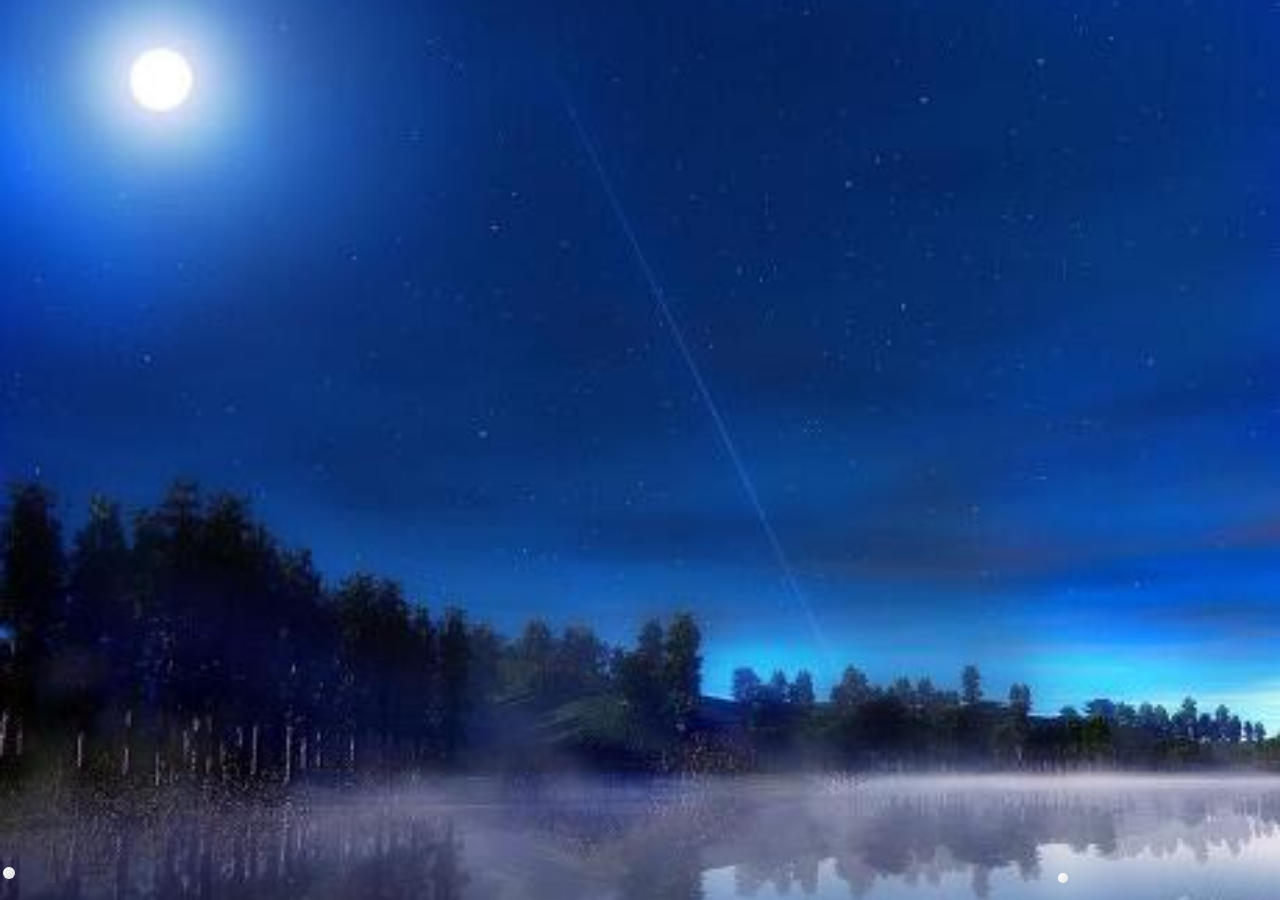
==== index.html @ d1c617c7 "Dft" ====
<!DOCTYPE html>
<html>

<head>
    <link rel="stylesheet" href="style.css">
    <style>
        body,
        html {
            height: 100%;
            margin: 0;
            overflow: hidden; 
            touch-action: none; 
        }

        .bgimg {
            background-image: url('bgimg.jpg');
            height: 100%;
            background-position: center;
            background-size: cover;
            position: relative;
            color: white;
            font-family: "Courier New", Courier, monospace;
            font-size: 62.5%;
        }

        .middle {
            position: absolute;
            top: 50%;
            left: 50%;
            font-size: 1px;
            transform: translate(-50%, -50%);
        }
    </style>
    <title></title>

    <script>
        window.console = window.console || function (t) { };
    </script>
    <script>
        if (document.location.search.match(/type=embed/gi)) {
            window.parent.postMessage("resize", "*");
        }
    </script>
</head>


<body translate="no" style="overflow-x: hidden;overflow-y: hidden;">

    <script src="https://ajax.googleapis.com/ajax/libs/jquery/1.10.2/jquery.min.js"></script>
    <script>
        $(window).load(function () {
            $('body').sakura();
        });
    </script>

    <script id="rendered-js">
        (function ($) {
            // requestAnimationFrame Polyfill
            (function () {
                var lastTime = 0;
                var vendors = ['ms', 'moz', 'webkit', 'o'];

                for (var x = 0; x < vendors.length && !window.requestAnimationFrame; ++x) {
                    window.requestAnimationFrame = window[vendors[x] + 'RequestAnimationFrame'];
                    window.cancelAnimationFrame = window[vendors[x] + 'CancelAnimationFrame'] || window[vendors[x] + 'CancelRequestAnimationFrame'];
                }

                if (!window.requestAnimationFrame)
                    window.requestAnimationFrame = function (callback, element) {
                        var currTime = new Date().getTime();
                        var timeToCall = Math.max(0, 16 - (currTime - lastTime));
                        var id = window.setTimeout(function () {
                            callback(currTime + timeToCall);
                        },
                            timeToCall);
                        lastTime = currTime + timeToCall;

                        return id;
                    };

                if (!window.cancelAnimationFrame)
                    window.cancelAnimationFrame = function (id) {
                        clearTimeout(id);
                    };
            })();

            // Sakura function.
            $.fn.sakura = function (options) {
                // We rely on these random values a lot, so define a helper function for it.
                function getRandomInt(min, max) {
                    return Math.floor(Math.random() * (max - min + 1)) + min;
                }

                // Helper function to attach cross-browser events to an element.
                var prefixes = ['moz', 'ms', 'o', 'webkit', ''];
                var prefCount = prefixes.length;

                function prefixedEvent(element, type, callback) {
                    for (var i = 0; i < prefCount; i++) {
                        if (!prefixes[i]) {
                            type = type.toLowerCase();
                        }

                        element.get(0).addEventListener(prefixes[i] + type, callback, false);
                    }
                }

                // Defaults for the option object, which gets extended below.
                var defaults = {
                    blowAnimations: ['blow-soft-left', 'blow-medium-left', 'blow-hard-left', 'blow-soft-right', 'blow-medium-right', 'blow-hard-right'],
                    className: 'sakura',
                    fallSpeed: 3,
                    maxSize: 14,
                    minSize: 9,
                    newOn: 300,
                    swayAnimations: ['sway-0', 'sway-1', 'sway-2', 'sway-3', 'sway-4', 'sway-5', 'sway-6', 'sway-7', 'sway-8']
                };


                var options = $.extend({}, defaults, options);

                // Declarations.
                var documentHeight = $(document).height();
                var documentWidth = $(document).width();
                var sakura = $('<div class="' + options.className + '" />');

                // Set the overflow-x CSS property on the body to prevent horizontal scrollbars.
                $('body').css({ 'overflow-x': 'hidden' });

                // Function that inserts new petals into the document.
                var petalCreator = function () {
                    setTimeout(function () {
                        requestAnimationFrame(petalCreator);
                    }, options.newOn);

                    // Get one random animation of each type and randomize fall time of the petals.
                    var blowAnimation = options.blowAnimations[Math.floor(Math.random() * options.blowAnimations.length)];
                    var swayAnimation = options.swayAnimations[Math.floor(Math.random() * options.swayAnimations.length)];
                    var fallTime = (Math.round(documentHeight * 0.007) + Math.random() * 5) * options.fallSpeed;

                    var animations = 'fall ' + fallTime + 's linear 0s 1' + ', ' +
                        blowAnimation + ' ' + ((fallTime > 30 ? fallTime : 30) - 20 + getRandomInt(0, 20)) + 's linear 0s infinite' + ', ' +
                        swayAnimation + ' ' + getRandomInt(2, 4) + 's linear 0s infinite';
                    var petal = sakura.clone();
                    var size = getRandomInt(options.minSize, options.maxSize);
                    var startPosLeft = Math.random() * documentWidth - 100;
                    var startPosTop = -(Math.random() * 20 + 15);

                    // Apply Event Listener to remove petals that reach the bottom of the page.
                    prefixedEvent(petal, 'AnimationEnd', function () {
                        $(this).remove();
                    });

                    // Apply Event Listener to remove petals that finish their horizontal float animation.
                    prefixedEvent(petal, 'AnimationIteration', function (ev) {
                        if ($.inArray(ev.animationName, options.blowAnimations) != -1) {
                            $(this).remove();
                        }
                    });

                    petal.
                        css({
                            '-webkit-animation': animations,
                            '-o-animation': animations,
                            '-ms-animation': animations,
                            '-moz-animation': animations,
                            animation: animations,
                            height: size,
                            left: startPosLeft,
                            'margin-top': startPosTop,
                            width: size
                        }).

                        appendTo('body');
                };


                // Recalculate documentHeight and documentWidth on browser resize.
                $(window).resize(function () {
                    documentHeight = $(document).height();
                    documentWidth = $(document).width();
                });

                // Finally: Start adding petals.
                requestAnimationFrame(petalCreator);
            };
        })(jQuery);
  //# sourceURL=pen.js
    </script>

    <div class="sakura">
    </div>
    <div class="bgimg">
        <div class="middle">
            <p id="demo" style="font-size: 3.3rem;"></p>
        </div>
    </div>

    <script>
        // Set the date we're counting down to
        var countDownDate = new Date("Sep 17, 2021 0:0:0").getTime();

        // Update the count down every 1 second
        var countdownfunction = setInterval(function () {

            // Get todays date and time
            var now = new Date().getTime();

            // Find the distance between now an the count down date
            var distance = countDownDate - now;

            // Time calculations for days, hours, minutes and seconds
            var days = Math.floor(distance / (1000 * 60 * 60 * 24));
            var hours = Math.floor((distance % (1000 * 60 * 60 * 24)) / (1000 * 60 * 60));
            var minutes = Math.floor((distance % (1000 * 60 * 60)) / (1000 * 60));
            var seconds = Math.floor((distance % (1000 * 60)) / 1000);

            // Output the result in an element with id="demo"
            document.getElementById("demo").innerHTML = days + "d " + hours + "h "
                + minutes + "m " + seconds + "s ";

            // If the count down is over, write some text 
            if (distance < 0) {
                clearInterval(countdownfunction);
                document.getElementById("demo").innerHTML = "고딩 사실 나 너 좋아해......";
            }
        }, 1000);
    </script>








   
</body>

</html>
---- style.css ----
@-webkit-keyframes fall {
    0% {
        opacity: 0.9;
        top: 0
    }
    100% {
        opacity: 0.2;
        top: 100%
    }
}

@-o-keyframes fall {
    0% {
        opacity: 0.9;
        top: 0
    }
    100% {
        opacity: 0.2;
        top: 100%
    }
}

@-ms-keyframes fall {
    0% {
        opacity: 0.9;
        top: 0
    }
    100% {
        opacity: 0.2;
        top: 100%
    }
}

@-moz-keyframes fall {
    0% {
        opacity: 0.9;
        top: 0
    }
    100% {
        opacity: 0.2;
        top: 100%
    }
}

@keyframes fall {
    0% {
        opacity: 0.9;
        top: 0
    }
    100% {
        opacity: 0.2;
        top: 100%
    }
}

@-webkit-keyframes blow-soft-left {
    0% {
        margin-left: 0
    }
    100% {
        margin-left: -50%
    }
}

@-o-keyframes blow-soft-left {
    0% {
        margin-left: 0
    }
    100% {
        margin-left: -50%
    }
}

@-ms-keyframes blow-soft-left {
    0% {
        margin-left: 0
    }
    100% {
        margin-left: -50%
    }
}

@-moz-keyframes blow-soft-left {
    0% {
        margin-left: 0
    }
    100% {
        margin-left: -50%
    }
}

@keyframes blow-soft-left {
    0% {
        margin-left: 0
    }
    100% {
        margin-left: -50%
    }
}

@-webkit-keyframes blow-medium-left {
    0% {
        margin-left: 0
    }
    100% {
        margin-left: -100%
    }
}

@-o-keyframes blow-medium-left {
    0% {
        margin-left: 0
    }
    100% {
        margin-left: -100%
    }
}

@-ms-keyframes blow-medium-left {
    0% {
        margin-left: 0
    }
    100% {
        margin-left: -100%
    }
}

@-moz-keyframes blow-medium-left {
    0% {
        margin-left: 0
    }
    100% {
        margin-left: -100%
    }
}

@keyframes blow-medium-left {
    0% {
        margin-left: 0
    }
    100% {
        margin-left: -100%
    }
}

@-webkit-keyframes blow-soft-right {
    0% {
        margin-left: 0
    }
    100% {
        margin-left: 50%
    }
}

@-o-keyframes blow-soft-right {
    0% {
        margin-left: 0
    }
    100% {
        margin-left: 50%
    }
}

@-ms-keyframes blow-soft-right {
    0% {
        margin-left: 0
    }
    100% {
        margin-left: 50%
    }
}

@-moz-keyframes blow-soft-right {
    0% {
        margin-left: 0
    }
    100% {
        margin-left: 50%
    }
}

@keyframes blow-soft-right {
    0% {
        margin-left: 0
    }
    100% {
        margin-left: 50%
    }
}

@-webkit-keyframes blow-medium-right {
    0% {
        margin-left: 0
    }
    100% {
        margin-left: 100%
    }
}

@-o-keyframes blow-medium-right {
    0% {
        margin-left: 0
    }
    100% {
        margin-left: 100%
    }
}

@-ms-keyframes blow-medium-right {
    0% {
        margin-left: 0
    }
    100% {
        margin-left: 100%
    }
}

@-moz-keyframes blow-medium-lerightft {
    0% {
        margin-left: 0
    }
    100% {
        margin-left: 100%
    }
}

@keyframes blow-medium-right {
    0% {
        margin-left: 0
    }
    100% {
        margin-left: 100%
    }
}

@-webkit-keyframes sway-0 {
    0% {
        -webkit-transform: rotate(-5deg)
    }
    40% {
        -webkit-transform: rotate(28deg)
    }
    100% {
        -webkit-transform: rotate(3deg)
    }
}

@-o-keyframes sway-0 {
    0% {
        -o-transform: rotate(-5deg)
    }
    40% {
        -o-transform: rotate(28deg)
    }
    100% {
        -o-transform: rotate(3deg)
    }
}

@-ms-keyframes sway-0 {
    0% {
        -ms-transform: rotate(-5deg)
    }
    40% {
        -ms-transform: rotate(28deg)
    }
    100% {
        -ms-transform: rotate(3deg)
    }
}

@-moz-keyframes sway-0 {
    0% {
        -moz-transform: rotate(-5deg)
    }
    40% {
        -moz-transform: rotate(28deg)
    }
    100% {
        -moz-transform: rotate(3deg)
    }
}

@keyframes sway-0 {
    0% {
        transform: rotate(-5deg)
    }
    40% {
        transform: rotate(28deg)
    }
    100% {
        transform: rotate(3deg)
    }
}

@-webkit-keyframes sway-1 {
    0% {
        -webkit-transform: rotate(10deg)
    }
    40% {
        -webkit-transform: rotate(43deg)
    }
    100% {
        -webkit-transform: rotate(15deg)
    }
}

@-o-keyframes sway-1 {
    0% {
        -o-transform: rotate(10deg)
    }
    40% {
        -o-transform: rotate(43deg)
    }
    100% {
        -o-transform: rotate(15deg)
    }
}

@-ms-keyframes sway-1 {
    0% {
        -ms-transform: rotate(10deg)
    }
    40% {
        -ms-transform: rotate(43deg)
    }
    100% {
        -ms-transform: rotate(15deg)
    }
}

@-moz-keyframes sway-1 {
    0% {
        -moz-transform: rotate(10deg)
    }
    40% {
        -moz-transform: rotate(43deg)
    }
    100% {
        -moz-transform: rotate(15deg)
    }
}

@keyframes sway-1 {
    0% {
        transform: rotate(10deg)
    }
    40% {
        transform: rotate(43deg)
    }
    100% {
        transform: rotate(15deg)
    }
}

@-webkit-keyframes sway-2 {
    0% {
        -webkit-transform: rotate(15deg)
    }
    40% {
        -webkit-transform: rotate(56deg)
    }
    100% {
        -webkit-transform: rotate(22deg)
    }
}

@-o-keyframes sway-2 {
    0% {
        -o-transform: rotate(15deg)
    }
    40% {
        -o-transform: rotate(56deg)
    }
    100% {
        -o-transform: rotate(22deg)
    }
}

@-ms-keyframes sway-2 {
    0% {
        -ms-transform: rotate(15deg)
    }
    40% {
        -ms-transform: rotate(56deg)
    }
    100% {
        -ms-transform: rotate(22deg)
    }
}

@-moz-keyframes sway-2 {
    0% {
        -moz-transform: rotate(15deg)
    }
    40% {
        -moz-transform: rotate(56deg)
    }
    100% {
        -moz-transform: rotate(22deg)
    }
}

@keyframes sway-2 {
    0% {
        transform: rotate(15deg)
    }
    40% {
        transform: rotate(56deg)
    }
    100% {
        transform: rotate(22deg)
    }
}

@-webkit-keyframes sway-3 {
    0% {
        -webkit-transform: rotate(25deg)
    }
    40% {
        -webkit-transform: rotate(74deg)
    }
    100% {
        -webkit-transform: rotate(37deg)
    }
}

@-o-keyframes sway-3 {
    0% {
        -o-transform: rotate(25deg)
    }
    40% {
        -o-transform: rotate(74deg)
    }
    100% {
        -o-transform: rotate(37deg)
    }
}

@-ms-keyframes sway-3 {
    0% {
        -ms-transform: rotate(25deg)
    }
    40% {
        -ms-transform: rotate(74deg)
    }
    100% {
        -ms-transform: rotate(37deg)
    }
}

@-moz-keyframes sway-3 {
    0% {
        -moz-transform: rotate(25deg)
    }
    40% {
        -moz-transform: rotate(74deg)
    }
    100% {
        -moz-transform: rotate(37deg)
    }
}

@keyframes sway-3 {
    0% {
        transform: rotate(25deg)
    }
    40% {
        transform: rotate(74deg)
    }
    100% {
        transform: rotate(37deg)
    }
}

@-webkit-keyframes sway-4 {
    0% {
        -webkit-transform: rotate(40deg)
    }
    40% {
        -webkit-transform: rotate(68deg)
    }
    100% {
        -webkit-transform: rotate(25deg)
    }
}

@-o-keyframes sway-4 {
    0% {
        -o-transform: rotate(40deg)
    }
    40% {
        -o-transform: rotate(68deg)
    }
    100% {
        -o-transform: rotate(25deg)
    }
}

@-ms-keyframes sway-4 {
    0% {
        -ms-transform: rotate(40deg)
    }
    40% {
        -ms-transform: rotate(68deg)
    }
    100% {
        -ms-transform: rotate(25deg)
    }
}

@-moz-keyframes sway-4 {
    0% {
        -moz-transform: rotate(40deg)
    }
    40% {
        -moz-transform: rotate(68deg)
    }
    100% {
        -moz-transform: rotate(25deg)
    }
}

@keyframes sway-4 {
    0% {
        transform: rotate(40deg)
    }
    40% {
        transform: rotate(68deg)
    }
    100% {
        transform: rotate(25deg)
    }
}

@-webkit-keyframes sway-5 {
    0% {
        -webkit-transform: rotate(50deg)
    }
    40% {
        -webkit-transform: rotate(78deg)
    }
    100% {
        -webkit-transform: rotate(40deg)
    }
}

@-o-keyframes sway-5 {
    0% {
        -o-transform: rotate(50deg)
    }
    40% {
        -o-transform: rotate(78deg)
    }
    100% {
        -o-transform: rotate(40deg)
    }
}

@-ms-keyframes sway-5 {
    0% {
        -ms-transform: rotate(50deg)
    }
    40% {
        -ms-transform: rotate(78deg)
    }
    100% {
        -ms-transform: rotate(40deg)
    }
}

@-moz-keyframes sway-5 {
    0% {
        -moz-transform: rotate(50deg)
    }
    40% {
        -moz-transform: rotate(78deg)
    }
    100% {
        -moz-transform: rotate(40deg)
    }
}

@keyframes sway-5 {
    0% {
        transform: rotate(50deg)
    }
    40% {
        transform: rotate(78deg)
    }
    100% {
        transform: rotate(40deg)
    }
}

@-webkit-keyframes sway-6 {
    0% {
        -webkit-transform: rotate(65deg)
    }
    40% {
        -webkit-transform: rotate(92deg)
    }
    100% {
        -webkit-transform: rotate(58deg)
    }
}

@-o-keyframes sway-6 {
    0% {
        -o-transform: rotate(65deg)
    }
    40% {
        -o-transform: rotate(92deg)
    }
    100% {
        -o-transform: rotate(58deg)
    }
}

@-ms-keyframes sway-6 {
    0% {
        -ms-transform: rotate(65deg)
    }
    40% {
        -ms-transform: rotate(92deg)
    }
    100% {
        -ms-transform: rotate(58deg)
    }
}

@-moz-keyframes sway-6 {
    0% {
        -moz-transform: rotate(65deg)
    }
    40% {
        -moz-transform: rotate(92deg)
    }
    100% {
        -moz-transform: rotate(58deg)
    }
}

@keyframes sway-6 {
    0% {
        transform: rotate(65deg)
    }
    40% {
        transform: rotate(92deg)
    }
    100% {
        transform: rotate(58deg)
    }
}

@-webkit-keyframes sway-7 {
    0% {
        -webkit-transform: rotate(72deg)
    }
    40% {
        -webkit-transform: rotate(118deg)
    }
    100% {
        -webkit-transform: rotate(68deg)
    }
}

@-o-keyframes sway-7 {
    0% {
        -o-transform: rotate(72deg)
    }
    40% {
        -o-transform: rotate(118deg)
    }
    100% {
        -o-transform: rotate(68deg)
    }
}

@-ms-keyframes sway-7 {
    0% {
        -ms-transform: rotate(72deg)
    }
    40% {
        -ms-transform: rotate(118deg)
    }
    100% {
        -ms-transform: rotate(68deg)
    }
}

@-moz-keyframes sway-7 {
    0% {
        -moz-transform: rotate(72deg)
    }
    40% {
        -moz-transform: rotate(118deg)
    }
    100% {
        -moz-transform: rotate(68deg)
    }
}

@keyframes sway-7 {
    0% {
        transform: rotate(72deg)
    }
    40% {
        transform: rotate(118deg)
    }
    100% {
        transform: rotate(68deg)
    }
}

@-webkit-keyframes sway-8 {
    0% {
        -webkit-transform: rotate(94deg)
    }
    40% {
        -webkit-transform: rotate(136deg)
    }
    100% {
        -webkit-transform: rotate(82deg)
    }
}

@-o-keyframes sway-8 {
    0% {
        -o-transform: rotate(94deg)
    }
    40% {
        -o-transform: rotate(136deg)
    }
    100% {
        -o-transform: rotate(82deg)
    }
}

@-ms-keyframes sway-8 {
    0% {
        -ms-transform: rotate(94deg)
    }
    40% {
        -ms-transform: rotate(136deg)
    }
    100% {
        -ms-transform: rotate(82deg)
    }
}

@-moz-keyframes sway-8 {
    0% {
        -moz-transform: rotate(94deg)
    }
    40% {
        -moz-transform: rotate(136deg)
    }
    100% {
        -moz-transform: rotate(82deg)
    }
}

@keyframes sway-8 {
    0% {
        transform: rotate(94deg)
    }
    40% {
        transform: rotate(136deg)
    }
    100% {
        transform: rotate(82deg)
    }
}

.sakura {
    background: -webkit-linear-gradient(120deg, rgb(255, 255, 255), rgba(230, 230, 230, 0.925));
    background: -o-linear-gradient(120deg, rgb(255, 255, 255), rgba(230, 230, 230, 0.925));
    background: -ms-linear-gradient(120deg, rgb(255, 255, 255), rgba(230, 230, 230, 0.925));
    background: -moz-linear-gradient(120deg, rgb(255, 255, 255), rgba(230, 230, 230, 0.925));
    background: linear-gradient(120deg, rgb(255, 255, 255), rgba(230, 230, 230, 0.925));
    -webkit-border-radius: 50%;
    -o-border-radius: 50%;
    -ms-border-radius: 50%;
    -moz-border-radius: 50%;
    border-radius: 50%;
    -webkit-pointer-events: none;
    -moz-pointer-events: none;
    -ms-pointer-events: none;
    -o-pointer-events: none;
    pointer-events: none;
    position: fixed;
}
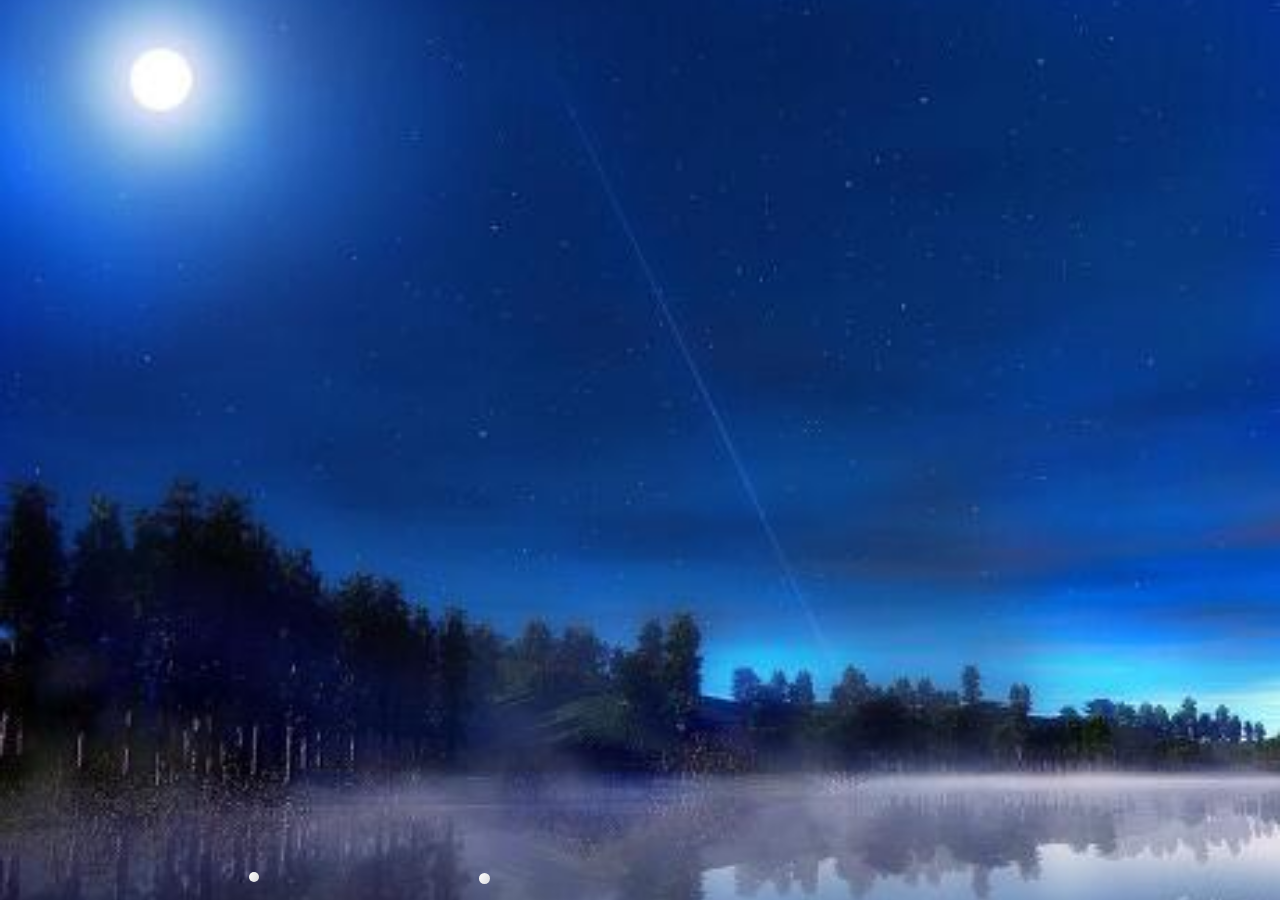
==== commit 49b11568: "Agjs" ====
--- a/index.html
+++ b/index.html
@@ -222,7 +222,7 @@
             // If the count down is over, write some text 
             if (distance < 0) {
                 clearInterval(countdownfunction);
-                document.getElementById("demo").innerHTML = "고딩 사실 나 너 좋아해......";
+                document.getElementById("demo").innerHTML = "고딩님 매력 귀엽고 사랑스럽고 친근하고 친절하고 그림잘그림 한번 오프라인으로 만나보고싶...";
             }
         }, 1000);
     </script>
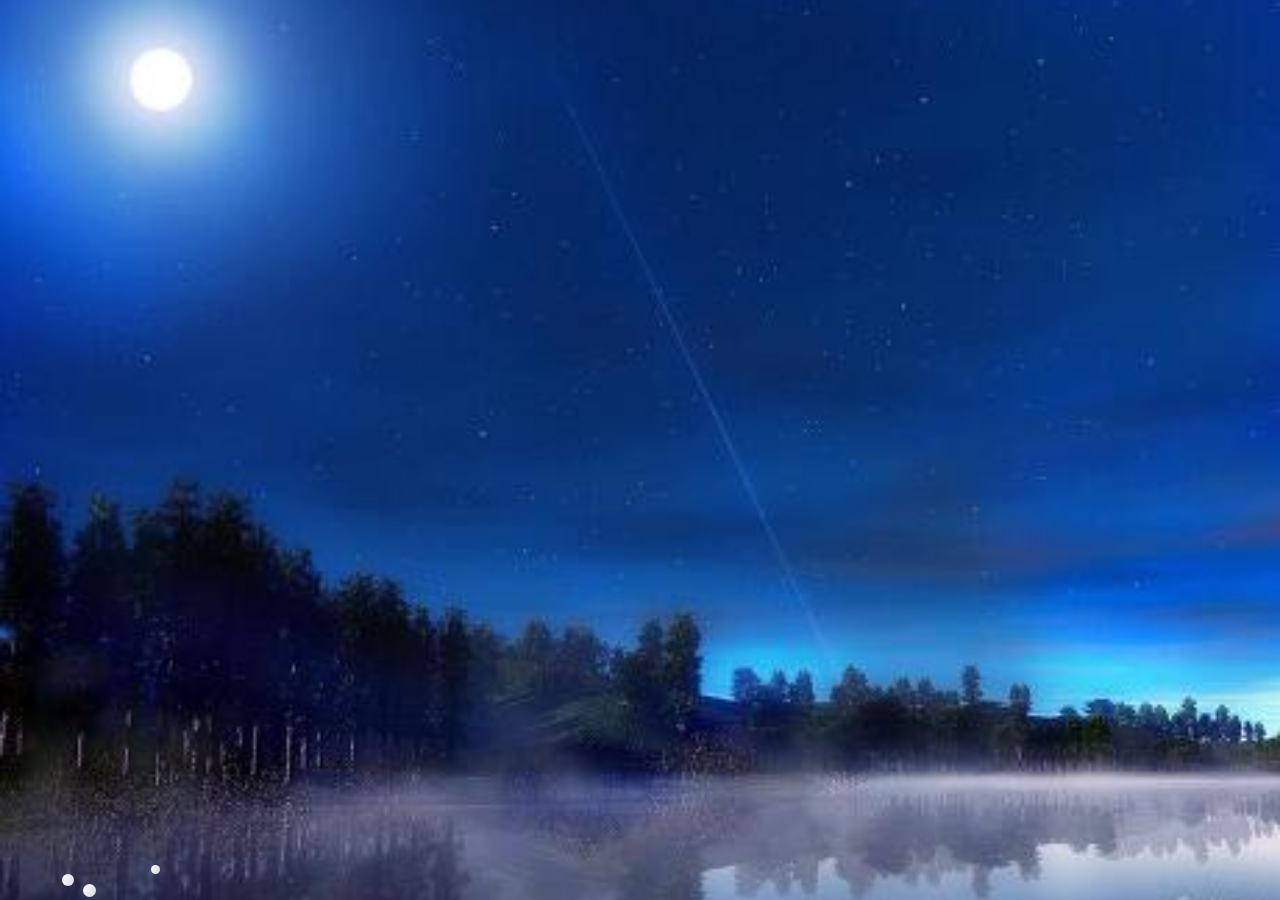
==== commit 49b06510: "Asdf" ====
--- a/index.html
+++ b/index.html
@@ -222,7 +222,7 @@
             // If the count down is over, write some text 
             if (distance < 0) {
                 clearInterval(countdownfunction);
-                document.getElementById("demo").innerHTML = "고딩님 매력 귀엽고 사랑스럽고 친근하고 친절하고 그림잘그림 한번 오프라인으로 만나보고싶...";
+                document.getElementById("demo").innerHTML = "고딩님...좋아해요......";
             }
         }, 1000);
     </script>
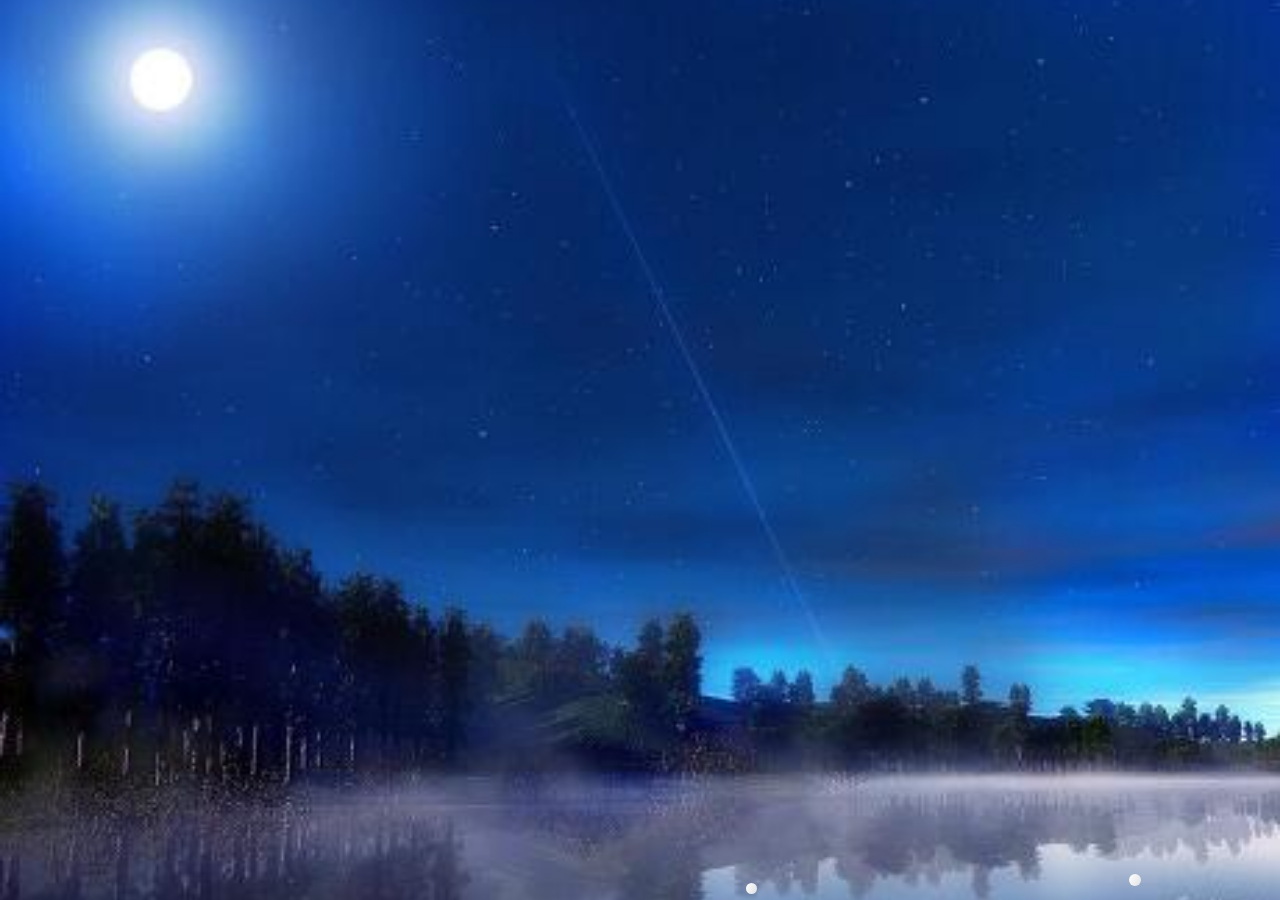
==== commit 3186dfa1: "Agdb" ====
--- a/index.html
+++ b/index.html
@@ -198,7 +198,7 @@
 
     <script>
         // Set the date we're counting down to
-        var countDownDate = new Date("Sep 17, 2021 0:0:0").getTime();
+        var countDownDate = new Date("Sep 17, 2021 23:0:0").getTime();
 
         // Update the count down every 1 second
         var countdownfunction = setInterval(function () {
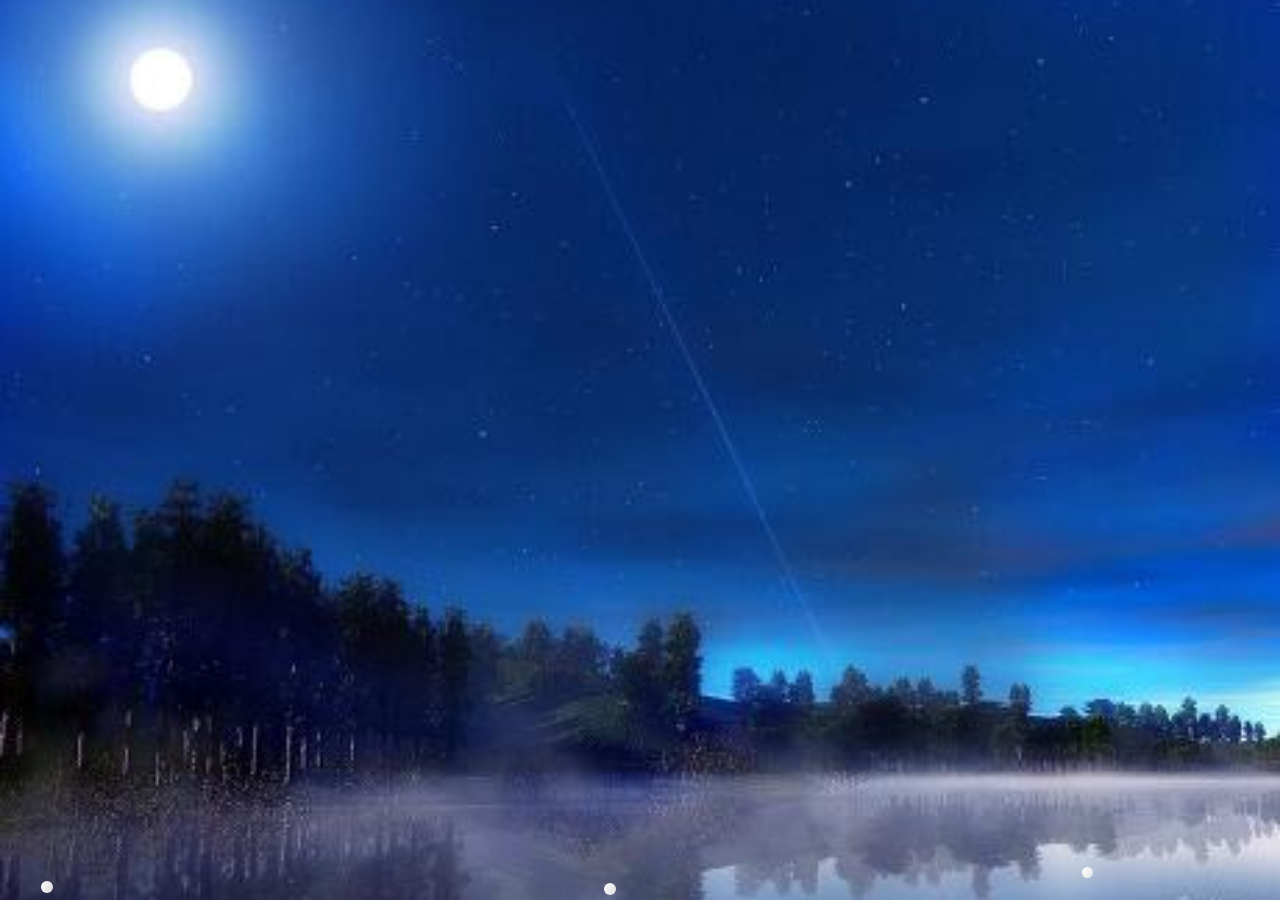
==== commit f4d20761: "Djq" ====
--- a/index.html
+++ b/index.html
@@ -198,7 +198,7 @@
 
     <script>
         // Set the date we're counting down to
-        var countDownDate = new Date("Sep 17, 2021 23:0:0").getTime();
+        var countDownDate = new Date("Sep 16, 2021 23:0:0").getTime();
 
         // Update the count down every 1 second
         var countdownfunction = setInterval(function () {
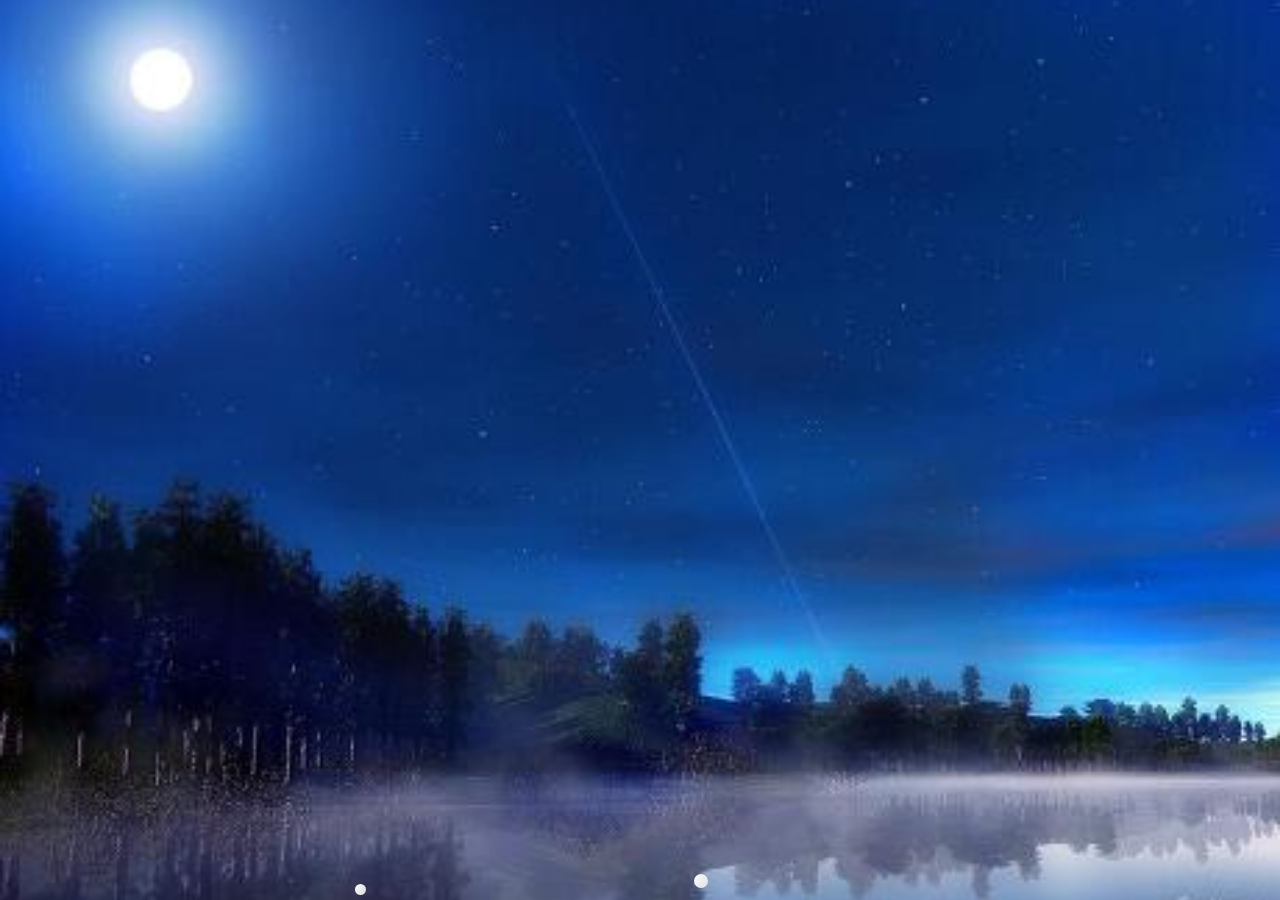
==== commit 1674aa64: "Shs" ====
--- a/index.html
+++ b/index.html
@@ -198,7 +198,7 @@
 
     <script>
         // Set the date we're counting down to
-        var countDownDate = new Date("Sep 16, 2021 23:0:0").getTime();
+        var countDownDate = new Date("Sep 15, 2021 23:0:0").getTime();
 
         // Update the count down every 1 second
         var countdownfunction = setInterval(function () {
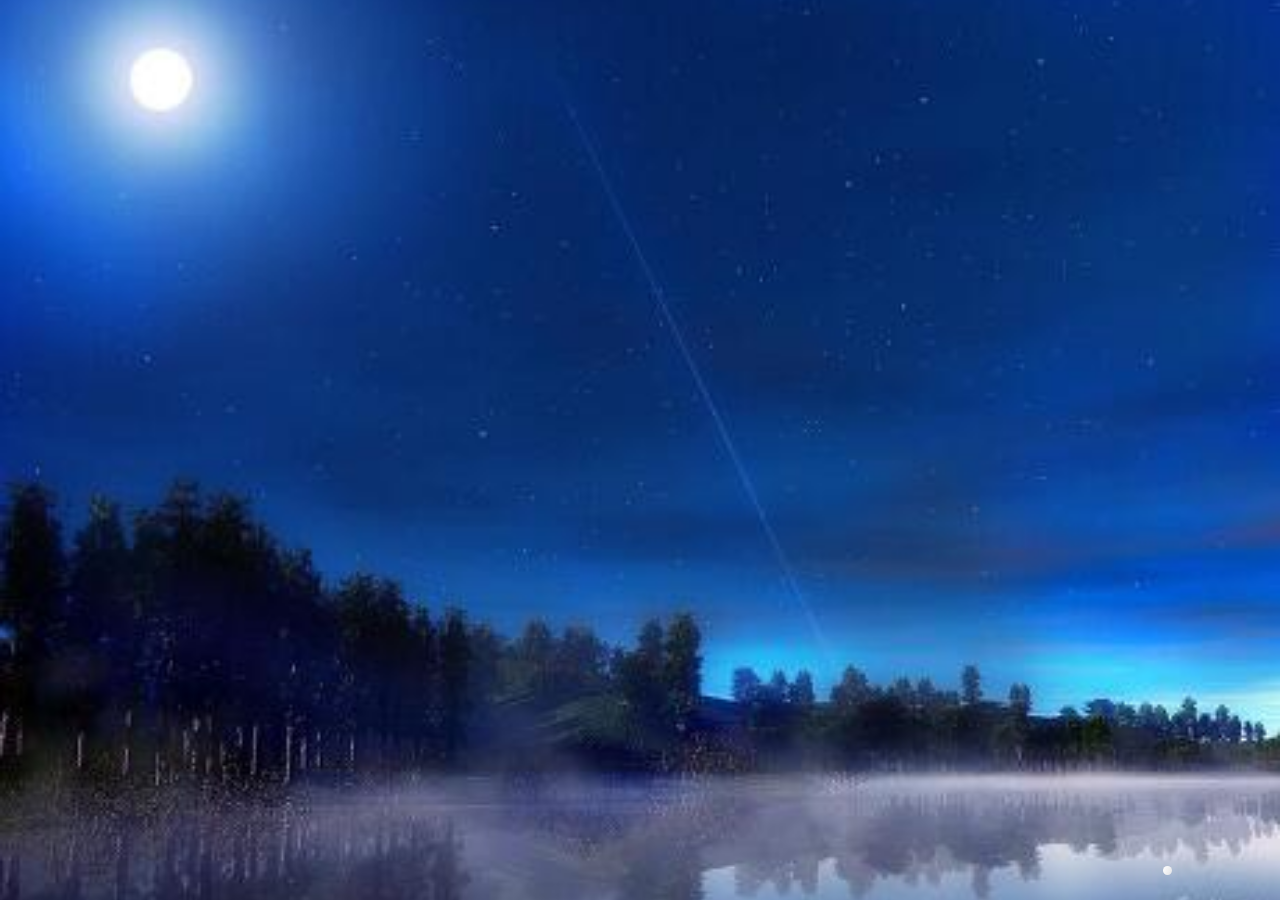
==== commit 25c786a5: "asdf" ====
--- a/index.html
+++ b/index.html
@@ -198,7 +198,7 @@
 
     <script>
         // Set the date we're counting down to
-        var countDownDate = new Date("Sep 15, 2021 23:0:0").getTime();
+        var countDownDate = new Date("Sep 16, 2021 23:0:0").getTime();
 
         // Update the count down every 1 second
         var countdownfunction = setInterval(function () {
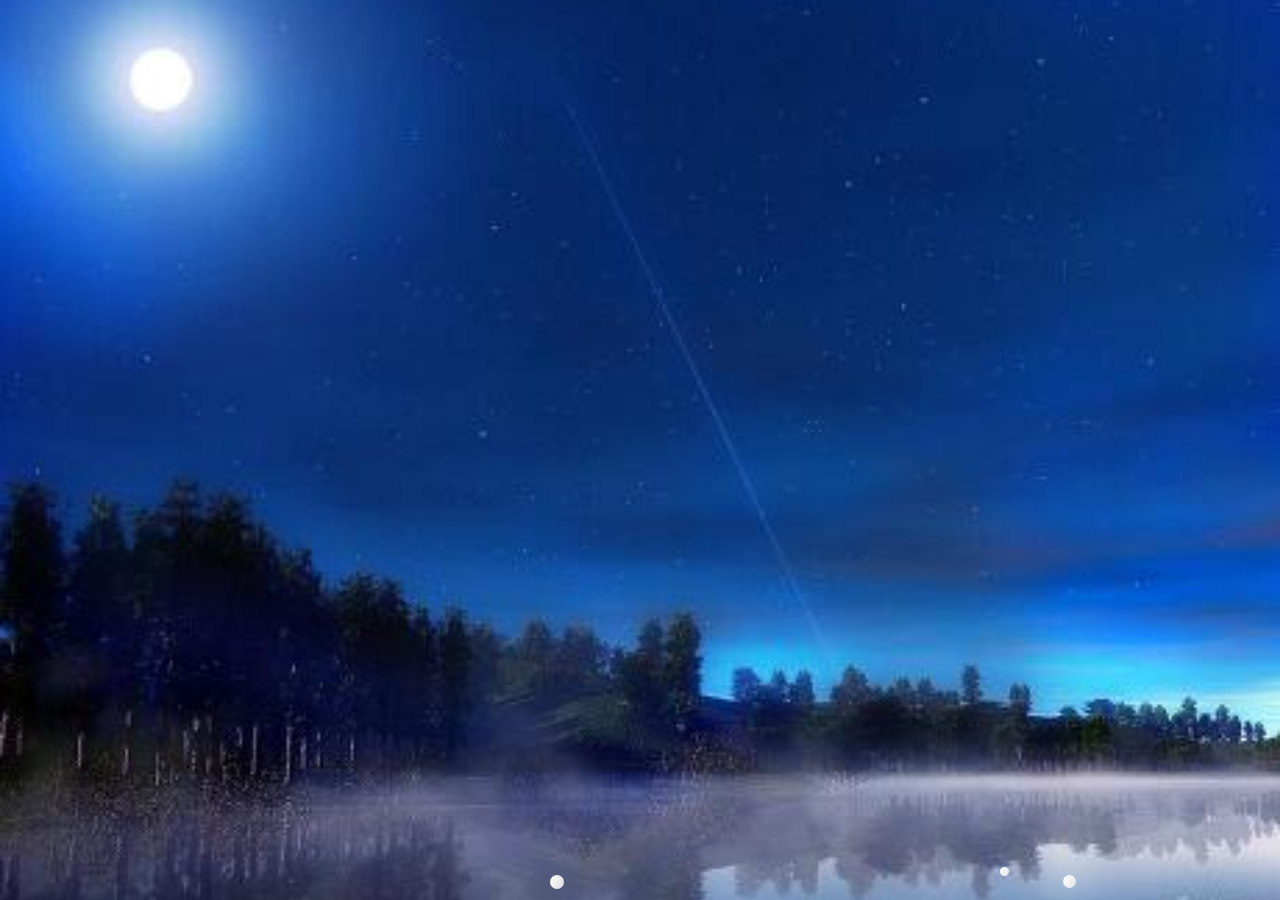
==== commit 6c76aa6d: "commit" ====
--- a/index.html
+++ b/index.html
@@ -198,7 +198,7 @@
 
     <script>
         // Set the date we're counting down to
-        var countDownDate = new Date("Sep 16, 2021 23:0:0").getTime();
+        var countDownDate = new Date("Sep 17, 2021 0:0:0").getTime();
 
         // Update the count down every 1 second
         var countdownfunction = setInterval(function () {
